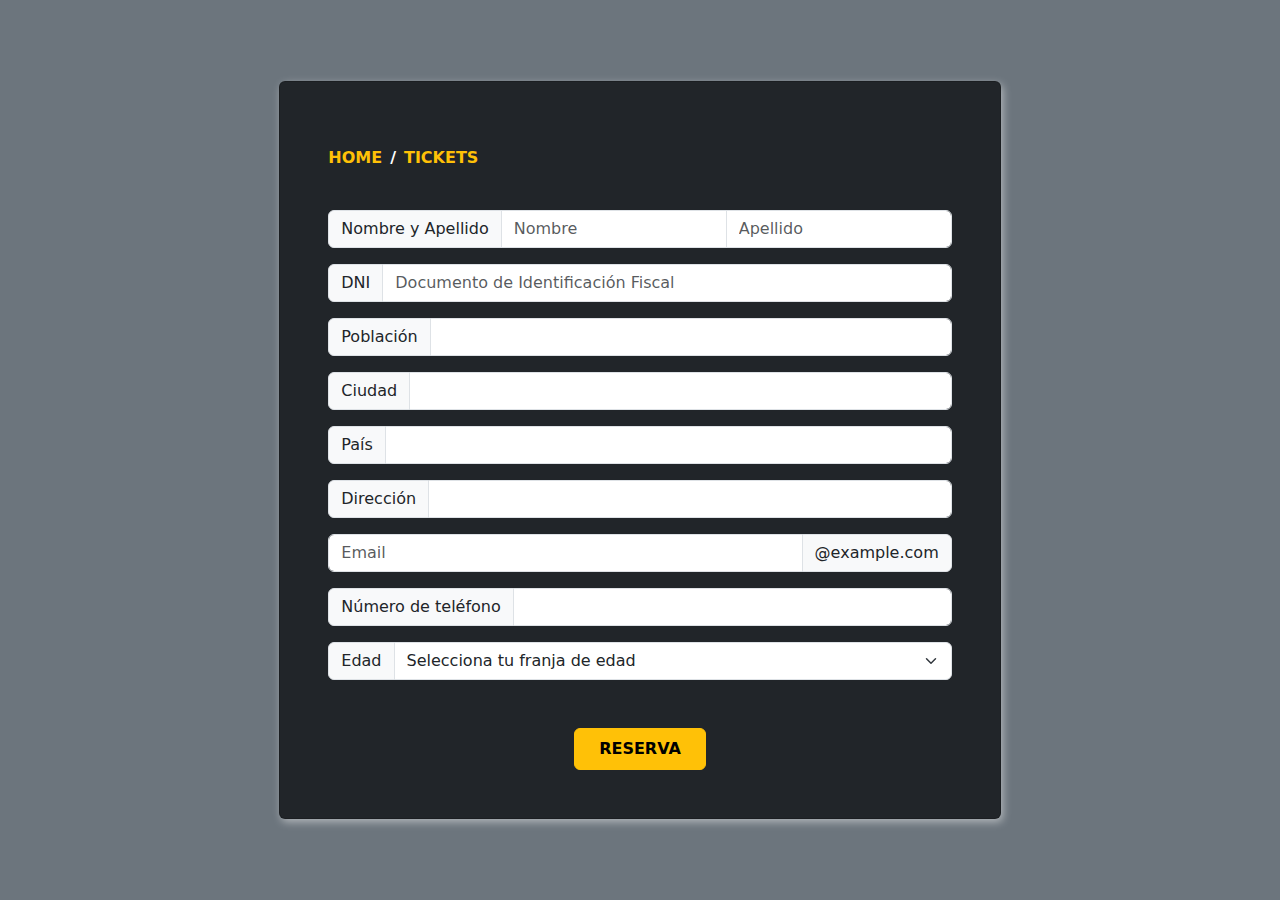
==== tickets.html @ 5f5421a3 "esqueleto de index.html y tickets.html listo, falta mejorar semantica, algunos margins, padding, y v" ====
<!DOCTYPE html>
<html lang="en">
  <head>
    <meta charset="UTF-8" />
    <meta name="viewport" content="width=device-width, initial-scale=1.0" />
    <link
      href="https://cdn.jsdelivr.net/npm/bootstrap@5.3.3/dist/css/bootstrap.min.css"
      rel="stylesheet"
      integrity="sha384-QWTKZyjpPEjISv5WaRU9OFeRpok6YctnYmDr5pNlyT2bRjXh0JMhjY6hW+ALEwIH"
      crossorigin="anonymous"
    />
    <link rel="stylesheet" href="css/style_tickets.css" />
    <title>Document</title>
  </head>
  <body class="bg-secondary">
    <main class="container d-flex vh-100 justify-content-center">
      <article class="card bg-dark my-auto p-5 custom-shadow">
        <header>
          <nav aria-label="breadcrumb" class="mb-4">
            <ol class="breadcrumb py-3 text-uppercase fw-bold">
              <li class="breadcrumb-item">
                <a href="index.html" class="text-decoration-none text-warning"
                  >Home</a
                >
              </li>
              <li class="breadcrumb-item active" aria-current="page">
                <a href="tickets.html" class="text-decoration-none text-warning"
                  >Tickets</a
                >
              </li>
            </ol>
          </nav>
        </header>

        <!-- Formulario para pantallas grandes -->
        <form class="d-none d-md-block">
          <!-- Nombre y Apellido -->
          <div class="input-group mb-3">
            <span class="input-group-text">Nombre y Apellido</span>
            <input
              type="text"
              aria-label="First name"
              class="form-control"
              placeholder="Nombre"
            />
            <input
              type="text"
              aria-label="Last name"
              class="form-control"
              placeholder="Apellido"
            />
          </div>

          <!-- DNI (Documento de Identificación Fiscal) -->
          <div class="input-group mb-3">
            <label class="input-group-text" for="dni">DNI</label>
            <input
              type="text"
              class="form-control"
              id="dni"
              placeholder="Documento de Identificación Fiscal"
            />
          </div>

          <!-- Población -->
          <div class="input-group mb-3">
            <label class="input-group-text" for="poblacion">Población</label>
            <input type="text" class="form-control" id="poblacion" />
          </div>

          <!-- Ciudad -->
          <div class="input-group mb-3">
            <label class="input-group-text" for="ciudad">Ciudad</label>
            <input type="text" class="form-control" id="ciudad" />
          </div>

          <!-- País -->
          <div class="input-group mb-3">
            <label class="input-group-text" for="pais">País</label>
            <input type="text" class="form-control" id="pais" />
          </div>

          <!-- Dirección -->
          <div class="input-group mb-3">
            <label class="input-group-text" for="direccion">Dirección</label>
            <input type="text" class="form-control" id="direccion" />
          </div>

          <!-- Email -->
          <div class="input-group mb-3">
            <input
              type="text"
              class="form-control"
              placeholder="Email"
              aria-label="Email"
              aria-describedby="basic-addon2"
            />
            <span class="input-group-text" id="basic-addon2">@example.com</span>
          </div>

          <!-- Número de teléfono -->
          <div class="input-group mb-3">
            <label class="input-group-text" for="telefono"
              >Número de teléfono</label
            >
            <input type="tel" class="form-control" id="telefono" />
          </div>

          <!-- Franjas de edad -->
          <div class="input-group mb-3">
            <label class="input-group-text" for="inputGroupSelect01"
              >Edad</label
            >
            <select class="form-select" id="inputGroupSelect01">
              <option selected>Selecciona tu franja de edad</option>
              <option value="1">18-25</option>
              <option value="2">26-35</option>
              <option value="3">36-45</option>
              <option value="4">46-60</option>
              <option value="5">60+</option>
            </select>
          </div>

          <!-- Botón de Reserva -->
          <div class="text-center mt-5">
            <button
              type="submit"
              class="btn btn-warning bg-warning fw-bold px-4 py-2 text-uppercase"
            >
              Reserva
            </button>
          </div>
        </form>

        <!-- Formulario para pantallas pequeñas -->
        <form class="d-block d-md-none">
          <!-- Nombre -->
          <div class="mb-3">
            <label for="nombre" class="form-label text-light">Nombre</label>
            <input
              type="text"
              class="form-control"
              id="nombre"
              placeholder="Nombre"
            />
          </div>

          <!-- Apellido -->
          <div class="mb-3">
            <label for="apellido" class="form-label text-light">Apellido</label>
            <input
              type="text"
              class="form-control"
              id="apellido"
              placeholder="Apellido"
            />
          </div>

          <!-- DNI -->
          <div class="mb-3">
            <label for="dniVertical" class="form-label text-light">DNI</label>
            <input
              type="text"
              class="form-control"
              id="dniVertical"
              placeholder="Documento de Identificación Fiscal"
            />
          </div>

          <!-- Población -->
          <div class="mb-3">
            <label for="poblacionVertical" class="form-label text-light"
              >Población</label
            >
            <input
              type="text"
              class="form-control"
              id="poblacionVertical"
              placeholder="Población"
            />
          </div>

          <!-- Ciudad -->
          <div class="mb-3">
            <label for="ciudadVertical" class="form-label text-light"
              >Ciudad</label
            >
            <input
              type="text"
              class="form-control"
              id="ciudadVertical"
              placeholder="Ciudad"
            />
          </div>

          <!-- País -->
          <div class="mb-3">
            <label for="paisVertical" class="form-label text-light">País</label>
            <input
              type="text"
              class="form-control"
              id="paisVertical"
              placeholder="País"
            />
          </div>

          <!-- Dirección -->
          <div class="mb-3">
            <label for="direccionVertical" class="form-label text-light"
              >Dirección</label
            >
            <input
              type="text"
              class="form-control"
              id="direccionVertical"
              placeholder="Dirección"
            />
          </div>

          <!-- Email -->
          <div class="mb-3">
            <label for="emailVertical" class="form-label text-light"
              >Email</label
            >
            <input
              type="text"
              class="form-control"
              id="emailVertical"
              placeholder="Email"
            />
          </div>

          <!-- Número de teléfono -->
          <div class="mb-3">
            <label for="telefonoVertical" class="form-label text-light"
              >Teléfono</label
            >
            <input
              type="tel"
              class="form-control"
              id="telefonoVertical"
              placeholder="Teléfono"
            />
          </div>

          <!-- Franjas de edad -->
          <div class="mb-3">
            <label for="edadVertical" class="form-label text-light">Edad</label>
            <select class="form-select" id="edadVertical">
              <option selected>Selecciona tu franja de edad</option>
              <option value="1">18-25</option>
              <option value="2">26-35</option>
              <option value="3">36-45</option>
              <option value="4">46-60</option>
              <option value="5">60+</option>
            </select>
          </div>

          <!-- Botón -->
          <div class="text-center mt-5">
            <button
              type="submit"
              class="btn btn-warning bg-warning fw-bold px-4 py-2 text-uppercase"
            >
              Reserva
            </button>
          </div>
        </form>
      </article>
    </main>
  </body>
</html>
---- css/style_tickets.css ----
.custom-shadow {
  box-shadow: 2px 3px 8px #ffffff7a;
}

.breadcrumb-item + .breadcrumb-item::before {
  color: #ffffff;
}
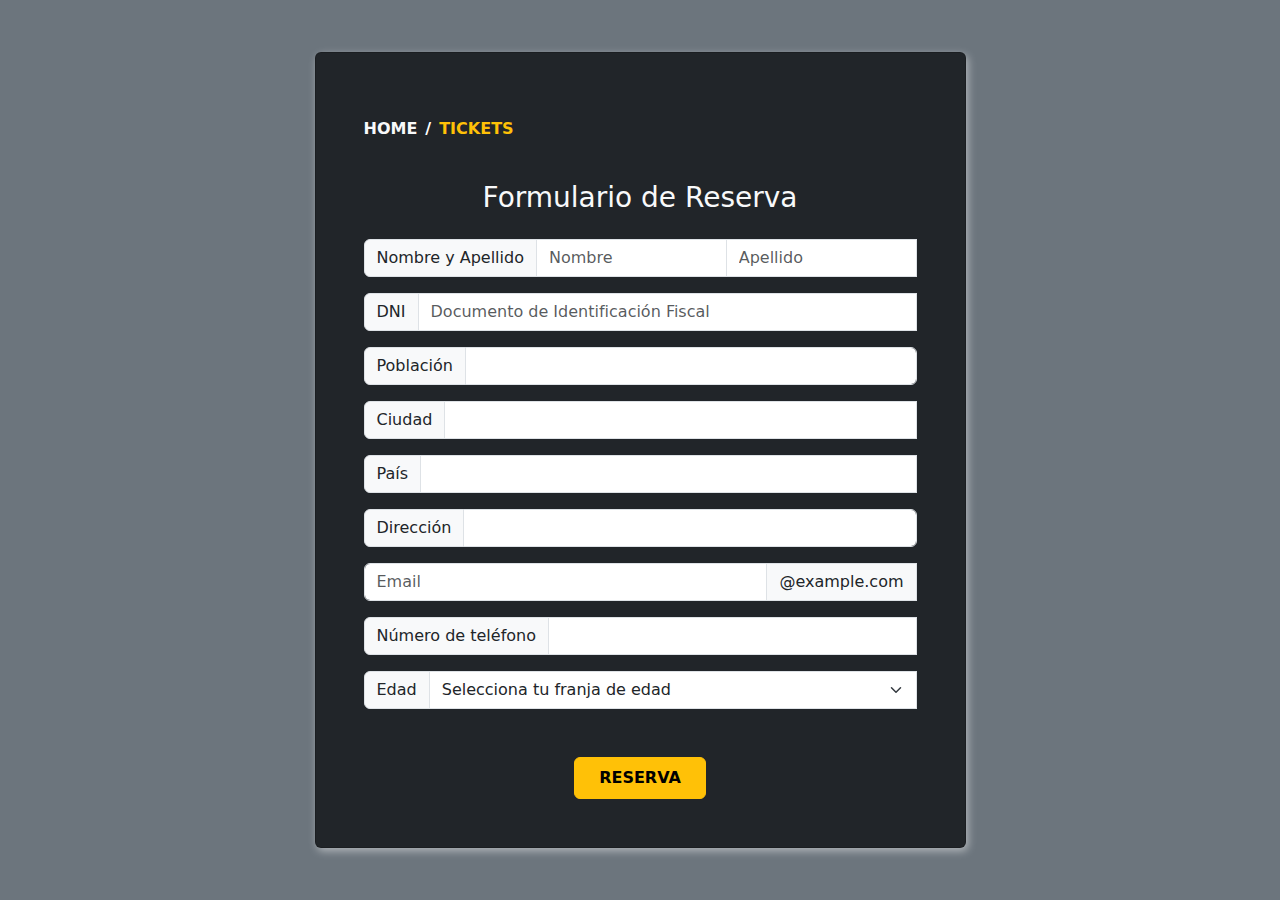
==== commit 255d03d8: "se corrigio semanticamente, se agrego una imagen para pantallas celular, se agrego el validator con " ====
--- a/tickets.html
+++ b/tickets.html
@@ -1,5 +1,5 @@
 <!DOCTYPE html>
-<html lang="en">
+<html lang="es">
   <head>
     <meta charset="UTF-8" />
     <meta name="viewport" content="width=device-width, initial-scale=1.0" />
@@ -10,19 +10,33 @@
       crossorigin="anonymous"
     />
     <link rel="stylesheet" href="css/style_tickets.css" />
-    <title>Document</title>
+    <meta
+      name="description"
+      content="Compra tus tickets para el festival de música Vibrations Under the Stars 2025. No te pierdas una experiencia única con artistas internacionales y una atmósfera inigualable. ¡Reserva ahora!"
+    />
+
+    <title>Compra tus Entradas</title>
   </head>
   <body class="bg-secondary">
-    <main class="container d-flex vh-100 justify-content-center">
-      <article class="card bg-dark my-auto p-5 custom-shadow">
+    <main
+      class="container d-flex min-vh-100 justify-content-center my-3 my-md-0"
+    >
+      <div
+        class="card bg-dark my-auto p-4 p-md-5 custom-shadow col-12 col-md-10 col-lg-8 col-xl-7 col-xxl-6"
+      >
+        <!-- Breadcrumb Navigation: Enlaces de navegación -->
         <header>
           <nav aria-label="breadcrumb" class="mb-4">
             <ol class="breadcrumb py-3 text-uppercase fw-bold">
               <li class="breadcrumb-item">
-                <a href="index.html" class="text-decoration-none text-warning"
+                <a
+                  href="index.html"
+                  class="text-decoration-none text-light"
+                  aria-label="Ir a la página principal del sitio"
                   >Home</a
                 >
               </li>
+              <!-- Enlace a la página de Tickets (Elemento activo) -->
               <li class="breadcrumb-item active" aria-current="page">
                 <a href="tickets.html" class="text-decoration-none text-warning"
                   >Tickets</a
@@ -33,7 +47,11 @@
         </header>
 
         <!-- Formulario para pantallas grandes -->
-        <form class="d-none d-md-block">
+        <form class="d-none d-md-block needs-validation" novalidate>
+          <h2 class="fs-3 text-light mb-4 text-center">
+            Formulario de Reserva
+          </h2>
+
           <!-- Nombre y Apellido -->
           <div class="input-group mb-3">
             <span class="input-group-text">Nombre y Apellido</span>
@@ -42,13 +60,17 @@
               aria-label="First name"
               class="form-control"
               placeholder="Nombre"
-            />
+              required
+            />
+            <div class="invalid-feedback">Es necesario el nombre</div>
             <input
               type="text"
               aria-label="Last name"
               class="form-control"
               placeholder="Apellido"
-            />
+              required
+            />
+            <div class="invalid-feedback">Es necesario el apellido</div>
           </div>
 
           <!-- DNI (Documento de Identificación Fiscal) -->
@@ -59,7 +81,9 @@
               class="form-control"
               id="dni"
               placeholder="Documento de Identificación Fiscal"
-            />
+              required
+            />
+            <div class="invalid-feedback">Es necesario el DNI</div>
           </div>
 
           <!-- Población -->
@@ -71,13 +95,15 @@
           <!-- Ciudad -->
           <div class="input-group mb-3">
             <label class="input-group-text" for="ciudad">Ciudad</label>
-            <input type="text" class="form-control" id="ciudad" />
+            <input type="text" class="form-control" id="ciudad" required />
+            <div class="invalid-feedback">Es necesario ingresar la ciudad</div>
           </div>
 
           <!-- País -->
           <div class="input-group mb-3">
             <label class="input-group-text" for="pais">País</label>
-            <input type="text" class="form-control" id="pais" />
+            <input type="text" class="form-control" id="pais" required />
+            <div class="invalid-feedback">Es necesario ingresar el país</div>
           </div>
 
           <!-- Dirección -->
@@ -89,13 +115,17 @@
           <!-- Email -->
           <div class="input-group mb-3">
             <input
-              type="text"
+              type="email"
               class="form-control"
               placeholder="Email"
               aria-label="Email"
               aria-describedby="basic-addon2"
+              required
             />
             <span class="input-group-text" id="basic-addon2">@example.com</span>
+            <div class="invalid-feedback">
+              Por favor ingresa un email válido
+            </div>
           </div>
 
           <!-- Número de teléfono -->
@@ -103,7 +133,10 @@
             <label class="input-group-text" for="telefono"
               >Número de teléfono</label
             >
-            <input type="tel" class="form-control" id="telefono" />
+            <input type="tel" class="form-control" id="telefono" required />
+            <div class="invalid-feedback">
+              Es necesario el número de teléfono
+            </div>
           </div>
 
           <!-- Franjas de edad -->
@@ -111,14 +144,19 @@
             <label class="input-group-text" for="inputGroupSelect01"
               >Edad</label
             >
-            <select class="form-select" id="inputGroupSelect01">
-              <option selected>Selecciona tu franja de edad</option>
+            <select class="form-select" id="inputGroupSelect01" required>
+              <option value="" disabled selected>
+                Selecciona tu franja de edad
+              </option>
               <option value="1">18-25</option>
               <option value="2">26-35</option>
               <option value="3">36-45</option>
               <option value="4">46-60</option>
               <option value="5">60+</option>
             </select>
+            <div class="invalid-feedback">
+              Es necesario seleccionar una franja de edad
+            </div>
           </div>
 
           <!-- Botón de Reserva -->
@@ -133,48 +171,64 @@
         </form>
 
         <!-- Formulario para pantallas pequeñas -->
-        <form class="d-block d-md-none">
+        <form class="d-block d-md-none needs-validation" novalidate>
+          <h2 class="fs-3 text-light mb-4 text-center">
+            Formulario de Reserva
+          </h2>
+
           <!-- Nombre -->
           <div class="mb-3">
-            <label for="nombre" class="form-label text-light">Nombre</label>
-            <input
-              type="text"
-              class="form-control"
+            <label for="nombre" class="form-label text-light fs-6"
+              >Nombre</label
+            >
+            <input
+              type="text"
+              class="form-control form-control-sm"
               id="nombre"
               placeholder="Nombre"
-            />
+              required
+            />
+            <div class="invalid-feedback">Es necesario el nombre</div>
           </div>
 
           <!-- Apellido -->
           <div class="mb-3">
-            <label for="apellido" class="form-label text-light">Apellido</label>
-            <input
-              type="text"
-              class="form-control"
+            <label for="apellido" class="form-label text-light fs-6"
+              >Apellido</label
+            >
+            <input
+              type="text"
+              class="form-control form-control-sm"
               id="apellido"
               placeholder="Apellido"
-            />
+              required
+            />
+            <div class="invalid-feedback">Es necesario el apellido</div>
           </div>
 
           <!-- DNI -->
           <div class="mb-3">
-            <label for="dniVertical" class="form-label text-light">DNI</label>
-            <input
-              type="text"
-              class="form-control"
+            <label for="dniVertical" class="form-label text-light fs-6"
+              >DNI</label
+            >
+            <input
+              type="text"
+              class="form-control form-control-sm"
               id="dniVertical"
               placeholder="Documento de Identificación Fiscal"
-            />
-          </div>
-
-          <!-- Población -->
-          <div class="mb-3">
-            <label for="poblacionVertical" class="form-label text-light"
+              required
+            />
+            <div class="invalid-feedback">Es necesario el DNI</div>
+          </div>
+
+          <!-- Población (sin validación) -->
+          <div class="mb-3">
+            <label for="poblacionVertical" class="form-label text-light fs-6"
               >Población</label
             >
             <input
               type="text"
-              class="form-control"
+              class="form-control form-control-sm"
               id="poblacionVertical"
               placeholder="Población"
             />
@@ -182,36 +236,42 @@
 
           <!-- Ciudad -->
           <div class="mb-3">
-            <label for="ciudadVertical" class="form-label text-light"
+            <label for="ciudadVertical" class="form-label text-light fs-6"
               >Ciudad</label
             >
             <input
               type="text"
-              class="form-control"
+              class="form-control form-control-sm"
               id="ciudadVertical"
               placeholder="Ciudad"
-            />
+              required
+            />
+            <div class="invalid-feedback">Es necesario ingresar la ciudad</div>
           </div>
 
           <!-- País -->
           <div class="mb-3">
-            <label for="paisVertical" class="form-label text-light">País</label>
-            <input
-              type="text"
-              class="form-control"
+            <label for="paisVertical" class="form-label text-light fs-6"
+              >País</label
+            >
+            <input
+              type="text"
+              class="form-control form-control-sm"
               id="paisVertical"
               placeholder="País"
-            />
-          </div>
-
-          <!-- Dirección -->
-          <div class="mb-3">
-            <label for="direccionVertical" class="form-label text-light"
+              required
+            />
+            <div class="invalid-feedback">Es necesario ingresar el país</div>
+          </div>
+
+          <!-- Dirección (sin validación) -->
+          <div class="mb-3">
+            <label for="direccionVertical" class="form-label text-light fs-6"
               >Dirección</label
             >
             <input
               type="text"
-              class="form-control"
+              class="form-control form-control-sm"
               id="direccionVertical"
               placeholder="Dirección"
             />
@@ -219,54 +279,79 @@
 
           <!-- Email -->
           <div class="mb-3">
-            <label for="emailVertical" class="form-label text-light"
+            <label for="emailVertical" class="form-label text-light fs-6"
               >Email</label
             >
             <input
-              type="text"
-              class="form-control"
+              type="email"
+              class="form-control form-control-sm"
               id="emailVertical"
               placeholder="Email"
-            />
+              required
+            />
+            <div class="invalid-feedback">
+              Por favor ingresa un email válido
+            </div>
           </div>
 
           <!-- Número de teléfono -->
           <div class="mb-3">
-            <label for="telefonoVertical" class="form-label text-light"
+            <label for="telefonoVertical" class="form-label text-light fs-6"
               >Teléfono</label
             >
             <input
               type="tel"
-              class="form-control"
+              class="form-control form-control-sm"
               id="telefonoVertical"
               placeholder="Teléfono"
-            />
+              required
+            />
+            <div class="invalid-feedback">
+              Es necesario el número de teléfono
+            </div>
           </div>
 
           <!-- Franjas de edad -->
           <div class="mb-3">
-            <label for="edadVertical" class="form-label text-light">Edad</label>
-            <select class="form-select" id="edadVertical">
-              <option selected>Selecciona tu franja de edad</option>
+            <label for="edadVertical" class="form-label text-light fs-6"
+              >Edad</label
+            >
+            <select
+              class="form-select form-select-sm"
+              id="edadVertical"
+              required
+            >
+              <option value="" disabled selected>
+                Selecciona tu franja de edad
+              </option>
               <option value="1">18-25</option>
               <option value="2">26-35</option>
               <option value="3">36-45</option>
               <option value="4">46-60</option>
               <option value="5">60+</option>
             </select>
+            <div class="invalid-feedback">
+              Es necesario seleccionar una franja de edad
+            </div>
           </div>
 
           <!-- Botón -->
           <div class="text-center mt-5">
             <button
               type="submit"
-              class="btn btn-warning bg-warning fw-bold px-4 py-2 text-uppercase"
+              class="btn btn-warning bg-warning fw-bold px-4 py-2 text-uppercase fs-6"
             >
               Reserva
             </button>
           </div>
         </form>
-      </article>
+      </div>
     </main>
+    <script
+      src="https://cdn.jsdelivr.net/npm/bootstrap@5.3.3/dist/js/bootstrap.bundle.min.js"
+      integrity="sha384-YvpcrYf0tY3lHB60NNkmXc5s9fDVZLESaAA55NDzOxhy9GkcIdslK1eN7N6jIeHz"
+      crossorigin="anonymous"
+    ></script>
+    <script src="js/app.js"></script>
   </body>
 </html>
